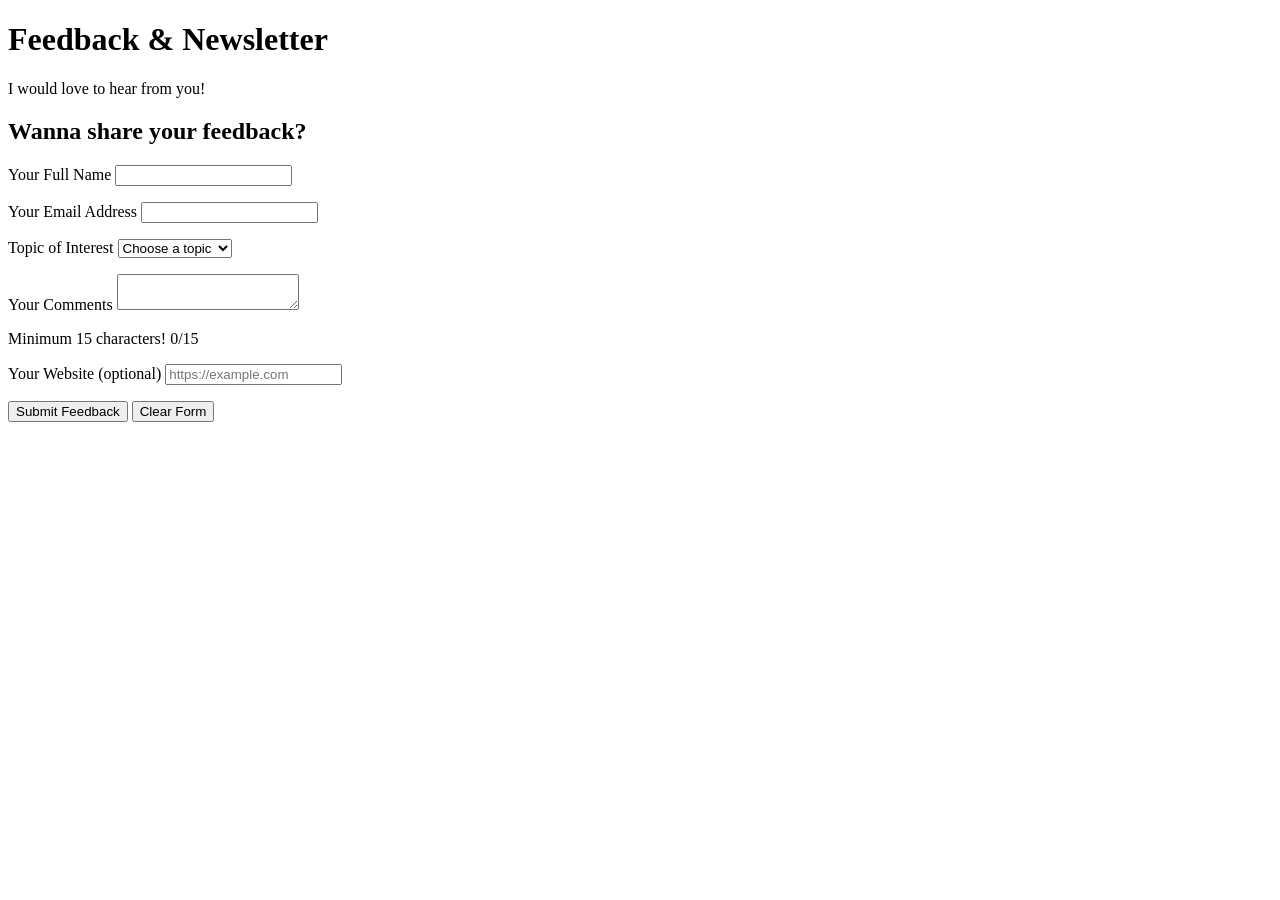
==== feedback.html @ b8abab29 "Add feedback page HTML structure" ====
<!DOCTYPE html>
<html lang="en">
<head>
    <meta charset="UTF-8">
    <meta name="viewport" content="width=device-width, initial-scale=1.0">

    <title>Luisa's portfolio</title>

    <link rel="stylesheet" href="Styles/feedback.css">
    <script src="JS/feedback.js" defer></script>

</head>
<body>

    <header>
        <h1>Feedback & Newsletter</h1>
        <p>I would love to hear from you!</p>
    </header>

    <main>
        <form id="feedbackForm" novalidate>
            <h2>Wanna share your feedback?</h2>


            <!-- full name input -->
            <div class="form-group">
                <label for="fullName">Your Full Name</label>
                <input type="text" id="fullName" name="fullName"
                    minlength="2" required aria-describedby="fullNameError">

                <p id="fullNameError" class="error-message"></p>
            </div>



            <!-- email input -->
            <div class="form-group">
                <label for="email">Your Email Address</label>
                <input type="email" id="email" name="email"
                    required aria-describedby="emailError">

                <p id="emailError" class="error-message"></p>
            </div>



            <!-- topic input -->
            <div class="form-group">
                <label for="topic">Topic of Interest</label>
                <select id="topic" name="topic"
                    required aria-describedby="topicError">

                    <option value="">Choose a topic</option>
                    <option value="web-design">Web Design</option>
                    <option value="javascript">JavaScript</option>
                    <option value="graphic-design">Graphic Design</option>
                    <option value="other">Other</option>

                </select>
                <p id="topicError" class="error-message"></p>
            </div>



            <!-- comment area -->
            <div class="form-group">
                <label for="comments">Your Comments</label>

                <textarea id="comments" name="comments"
                    minlength="15" required aria-describedby="commentsError counter"></textarea>

                <p id="counter">Minimum 15 characters! 0/15</p>
                <p id="commentsError" class="error-message"></p>
            </div>



            <!-- website -->
            <div class="form-group">
                <label for="website">Your Website (optional)</label>

                <input type="url" id="website" name="website"
                    placeholder="https://example.com"
                    aria-describedby="websiteError">

                <p id="websiteError" class="error-message"></p>
            </div>



            <!-- buttons -->
            <button type="submit">Submit Feedback</button>
            <button type="reset">Clear Form</button>



            <!-- success message -->
            <p id="formStatus" role="status" aria-live="polite"></p>





        </form>
    </main>
    
</body>
</html>
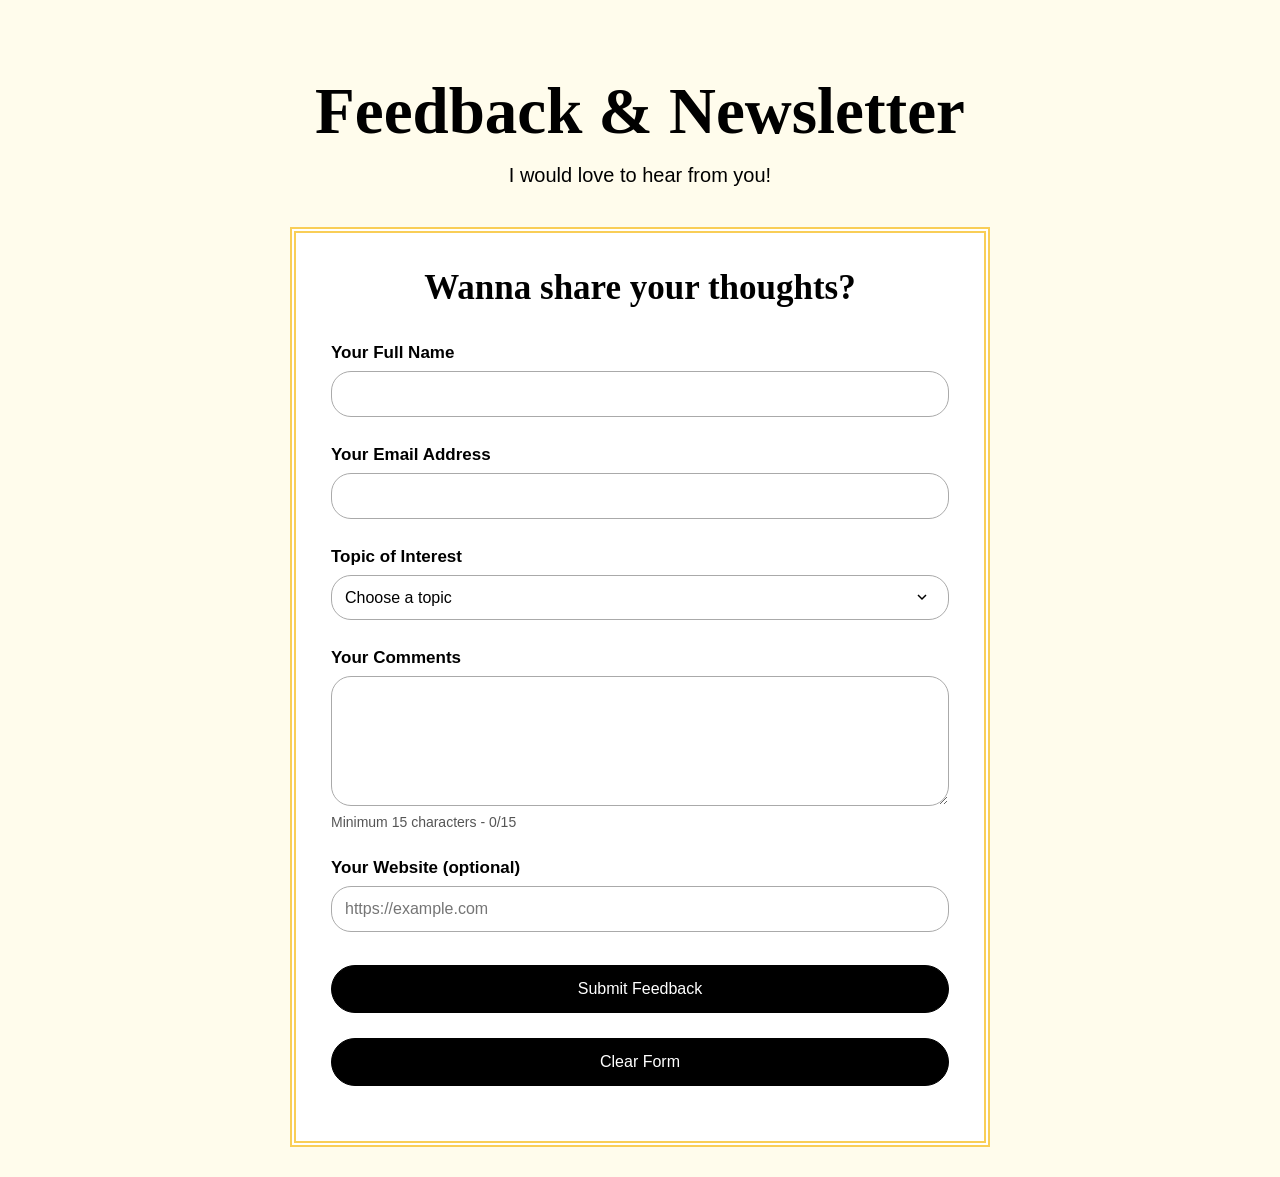
==== commit aa99da22: "Improve form accessibility and responsive layout" ====
--- a/feedback.html
+++ b/feedback.html
@@ -18,8 +18,9 @@
     </header>
 
     <main>
+        <!-- novalidate to show our custom validation messages and not the default ones -->
         <form id="feedbackForm" novalidate>
-            <h2>Wanna share your feedback?</h2>
+            <h2>Wanna share your thoughts?</h2>
 
 
             <!-- full name input -->
@@ -44,12 +45,14 @@
 
 
 
-            <!-- topic input -->
+            <!-- topic input and drop down menu-->
             <div class="form-group">
                 <label for="topic">Topic of Interest</label>
                 <select id="topic" name="topic"
                     required aria-describedby="topicError">
+                    
 
+                    <!-- is empty because the user has to choose a topic, otherwise the form will not be submitted-->
                     <option value="">Choose a topic</option>
                     <option value="web-design">Web Design</option>
                     <option value="javascript">JavaScript</option>
@@ -69,7 +72,7 @@
                 <textarea id="comments" name="comments"
                     minlength="15" required aria-describedby="commentsError counter"></textarea>
 
-                <p id="counter">Minimum 15 characters! 0/15</p>
+                <p id="counter">Minimum 15 characters - 0/15</p>
                 <p id="commentsError" class="error-message"></p>
             </div>
 
--- a/Styles/feedback.css
+++ b/Styles/feedback.css
@@ -0,0 +1,212 @@
+
+/* GENERAL */
+* {
+    box-sizing: border-box;
+}
+
+body {
+    margin: 0;
+    padding: 30px 20px;
+    font-family: Arial, sans-serif;
+    background-color: #fffcec;
+    color: black;
+}
+
+/* HEADER */
+header {
+    text-align: center;
+    margin-bottom: 40px;
+}
+
+header h1 {
+    font-family: serif;
+    font-size: clamp(40px, 6vw, 65px);
+    margin-bottom: 15px;
+}
+
+header p {
+    font-size: 20px;
+    margin: 0 auto;
+}
+
+/* MAIN CONTAINER */
+main {
+    width: 100%;
+    max-width: 700px;
+    margin: 0 auto;
+    padding: 35px;
+    background-color: white;
+    border: 6px double rgb(249, 206, 87);
+}
+
+/* FORM */
+form {
+    display: flex;
+    flex-direction: column;
+    gap: 20px;
+}
+
+form h2 {
+    font-family: serif;
+    font-size: 35px;
+    text-align: center;
+    margin: 0 0 15px;
+}
+
+/* FORM GROUPS */
+.form-group {
+    display: flex;
+    flex-direction: column;
+    gap: 8px;
+}
+
+label {
+    font-weight: bold;
+    font-size: 17px;
+}
+
+
+/* Change the deafult drop down arrow */
+select {
+    appearance: none;
+    background-image: url("data:image/svg+xml,%3Csvg xmlns='http://www.w3.org/2000/svg' width='12' height='12' viewBox='0 0 12 12'%3E%3Cpath d='M2 4l4 4 4-4' fill='none' stroke='black' stroke-width='1.5'/%3E%3C/svg%3E");
+    background-repeat: no-repeat;
+    background-position: right 20px center;
+    padding-right: 45px;
+}
+
+
+/* INPUT FIELDS */
+input,
+select,
+textarea {
+    width: 100%;
+    padding: 13px;
+    font-family: Arial, sans-serif;
+    font-size: 16px;
+    border: 1px solid #aaa;
+    border-radius: 20px;
+    background-color: white;
+    color: black;
+    transition: border-color 0.3s ease,
+                box-shadow 0.3s ease;
+}
+
+/* TEXTAREA */
+textarea {
+    min-height: 130px;
+    resize: vertical;
+}
+
+/* FOCUS */
+input:focus,
+select:focus,
+textarea:focus {
+outline: 3px solid rgba(249, 206, 87, 0.35);
+border-color: rgb(249, 206, 87);
+}
+
+/* CHARACTER COUNTER */
+#counter {
+    margin: 0;
+    font-size: 14px;
+    color: #555;
+}
+
+/* ERROR MESSAGES */
+.error-message {
+    margin: 0;
+    font-size: 14px;
+    color: red;
+}
+
+
+/* VALIDATION STATES */
+.input-error {
+    border: 2px solid red;
+}
+.input-valid {
+    border: 2px solid green;
+}
+
+
+/* BUTTONS */
+button {
+    width: 100%;
+    padding: 14px;
+    margin-top: 5px;
+    border: 1px solid black;
+    border-radius: 25px;
+    background-color: black;
+    color: white;
+    font-size: 16px;
+    cursor: pointer;
+    transition: background-color 0.3s ease,
+    color 0.3s ease;
+}
+
+button:hover {
+    background-color: rgb(249, 206, 87);
+    color: black;
+}
+
+/* KEYBOARD FOCUS */
+button:focus-visible {
+    outline: 3px solid black;
+    outline-offset: 4px;
+}
+
+/* SUCCESS MESSAGE */
+#formStatus {
+    text-align: center;
+    font-weight: bold;
+    font-size: 18px;
+    color: green;
+    margin: 0;
+    /* Smooth disappearing effect */
+    opacity: 1;
+    transition: opacity 0.5s ease;
+}
+
+/* Message fade out */
+#formStatus.hidden {
+    opacity: 0;
+}
+
+
+/* COMMENT COUNTER COLOR */
+#counter.counter-error {
+    color: red;
+}
+#counter.counter-valid {
+    color: green;
+}
+
+
+
+
+
+/* MOBILE RESPONSIVE */
+@media (max-width: 600px) {
+
+    body {
+        padding: 20px 12px;
+    }
+
+    main {
+        padding: 22px 16px;
+    }
+
+    header h1 {
+        font-size: 40px;
+    }
+
+    form h2 {
+        font-size: 29px;
+    }
+
+    label {
+        font-size: 16px;
+    }
+
+}
